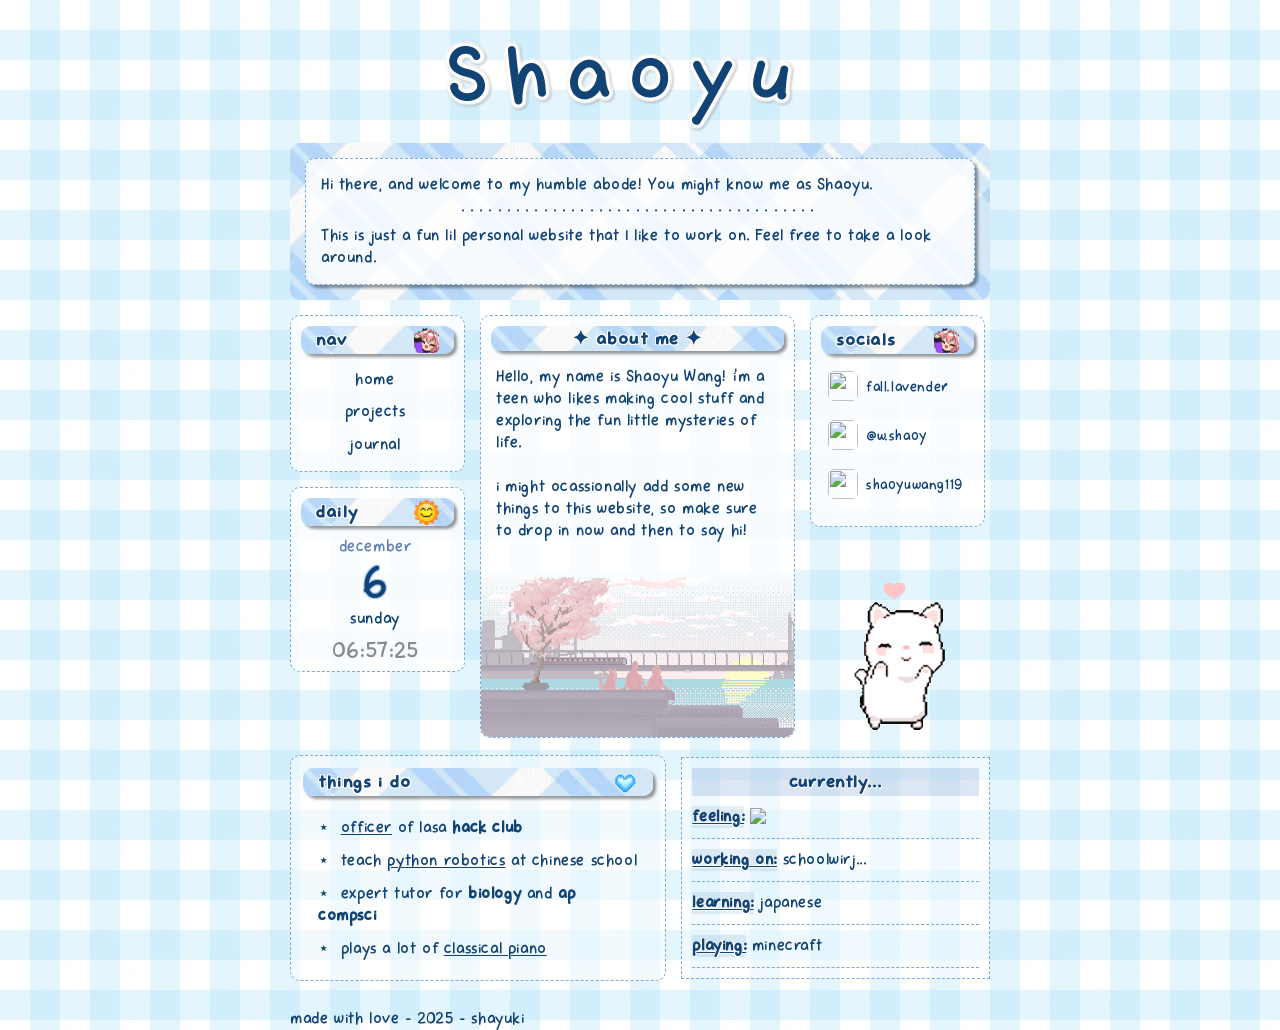
==== index.html @ 7810e4aa "Initial Commit" ====
<!doctype html>
<html lang="en">
	<head>
		<meta charset="utf-8" />
		<meta name="viewport" content="width=device-width,initial-scale=1" />
		<title>shayuki &nbsp >.<</title>

		<link rel="stylesheet" href="styles.css" />
		<link rel="icon" href="images/cat-icon1.png" />
	</head>

	<body>
		<div class="container">
			<div class="header">Shaoyu</div>
			<div class="plaid">
				<div class="mainbox boxshadow darkborder" style="margin: 0px">
					<div class="textbox" style="padding: 5px 0px">
						Hi there, and welcome to my humble abode! You might know
						me as Shaoyu.
						<center style="margin-bottom: 7px">
							. . . . . . . . . . . . . . . . . . . . . . . . . .
							. . . . . . . . . . . . .
						</center>
						This is just a fun lil personal website that I like to
						work on. Feel free to take a look around.
					</div>
				</div>
			</div>

			<div class="flexbox">
				<div class="sidebar">
					<div class="mainbox darkborder">
						<div class="subheaderbox boxshadow">
							<b>nav</b>
							<img src="images/wave.gif" class="icon" />
						</div>
						<div class="textbox">
							<div class="list">
								<a href="index.html" class="sidebar-link">
									home
								</a>
								<br />
								<a href="projects.html" class="sidebar-link">
									projects
								</a>
								<br />
								<a href="journal.html" class="sidebar-link">
									journal
								</a>
								<br />
							</div>
						</div>
					</div>

					<div class="mainbox border darkborder">
						<div class="subheaderbox boxshadow">
							<b>daily</b>
							<img src="images/sun.gif" class="icon" />
						</div>
						<div class="textbox">
							<div
								id="month"
								class="calendar-page"
								style="color: #6182b7"
							></div>
							<div
								id="date"
								class="calendar-page text-outline"
								style="font-size: 50px"
							></div>
							<div
								id="day"
								class="calendar-page"
								style="margin-top: -5px"
							></div>
							<div
								id="time"
								class="calendar-page text-outline-s"
								style="
									font-size: 25px;
									margin-top: 10px;
									color: rgb(139, 139, 139);
								"
							></div>
						</div>
					</div>
					<a
						href="https://openweathermap.org/city/4671654"
						target="_blank"
						id="weather"
					>
						<div
							class="calender-page"
							style="margin-top: -11px; padding-top: 15px"
						></div>
					</a>
				</div>

				<div class="middle">
					<div class="mainbox darkborder">
						<div
							class="subheaderbox boxshadow"
							style="padding: 0px"
						>
							<center><b> ✦ about me ✦</b></center>
						</div>
						<div class="textbox">
							Hello, my name is Shaoyu Wang! i'm a teen who likes
							making cool stuff and exploring the fun little
							mysteries of life. <br />
							<br />

							i might ocassionally add some new things to this
							website, so make sure to drop in now and then to say
							hi!
							<br />
						</div>
						<img
							src="images/banner.gif"
							width="110%"
							class="banner"
							style="margin: 35px -10px -17px"
						/>
					</div>
				</div>
				<div class="sidebar">
					<div class="mainbox darkborder">
						<div class="subheaderbox boxshadow">
							<b>socials</b>
							<img src="images/wave.gif" class="icon" />
						</div>

						<a
							href="https://discord.com/users/1142267912686665779"
							target="_blank"
							class="sidebar-link"
						>
							<div class="socialsbox">
								<img
									src="https://static.vecteezy.com/system/resources/previews/006/892/625/non_2x/discord-logo-icon-editorial-free-vector.jpg"
									class="socials"
								/>
								<span class="social-text">fall.lavender</span>
							</div>
						</a>

						<a
							href="https://www.instagram.com/w.shaoy/"
							target="_blank"
							class="sidebar-link"
						>
							<div class="socialsbox">
								<img
									src="https://cdn.pixabay.com/photo/2021/06/15/12/14/instagram-6338393_1280.png"
									class="socials"
								/>
								<span class="social-text">@w.shaoy</span>
							</div>
						</a>

						<a
							href="https://github.com/shaoyuwang119"
							target="_blank"
							class="sidebar-link"
						>
							<div class="socialsbox">
								<img
									src="https://cdn-icons-png.flaticon.com/512/2111/2111432.png"
									class="socials"
								/>
								<span class="social-text">shaoyuwang119</span>
							</div>
						</a>
					</div>
					<!-- <img src="images/banner.gif" style="border-radius:10px" title="credits: kotnaszynce, OpenGameArt.org"> -->
					<img src="images/catdance.gif" style="margin-top: 20px" />
				</div>
			</div>

			<div class="flexbox lower">
				<div class="thingsdo darkborder">
					<div class="subheaderbox boxshadow">
						<b>things i do</b>
						<img src="images/blueheart.gif" class="icon" />
					</div>
					<div class="doitem" style="margin-top: 15px">
						⋆&nbsp <u>officer</u> of lasa
						<b>hack club</b>
					</div>
					<div class="doitem">
						⋆&nbsp teach <u>python robotics</u> at chinese school
					</div>
					<div class="doitem">
						⋆&nbsp expert tutor for <b>biology</b> and
						<b>ap compsci</b>
					</div>
					<div class="doitem">
						⋆&nbsp plays a lot of <u>classical piano</u>
					</div>
					<div class="doitem"></div>
				</div>
				<div class="statusbox">
					<center
						style="
							font-size: 20px;
							letter-spacing: 1px;
							text-shadow:
								-0.5px -0.5px 0 #ffffff,
								0.5px -0.5px 0 #ffffff,
								-0.5px 0.5px 0 #ffffff,
								0.5px 0.5px 0 #ffffff;
							background-color: rgba(87, 128, 194, 0.2);
							padding: 2px;
						"
					>
						<b> currently...</b>
					</center>
					<div class="status-row">
						<span class="status-item">feeling:</span>
						<a href="https://www.imood.com/users/shayuki2"
							><img
								src="https://moods.imood.com/display/uname-shayuki2/imood.gif"
								height="16px"
								style="margin-bottom: -2px"
								border="0"
						/></a>
					</div>
					<div class="status-row">
						<span class="status-item">working on:</span>
						schoolwirj...
					</div>
					<div class="status-row">
						<span class="status-item">learning:</span>
						japanese
					</div>
					<div class="status-row">
						<span class="status-item">playing:</span>
						minecraft
					</div>
					<div class="status-row">
						<span class="status-item">watching:</span>
						the apothecary diaries
					</div>
					<div class="status-row">
						<span class="status-item">reading:</span>
						never let me go
					</div>
				</div>
			</div>
			<div class="flexbox">made with love - 2025 - shayuki</div>
		</div>
		<script src="script.js"></script>
	</body>
</html>
---- styles.css ----
html {
	font-family: "CuteFont";
	font-size: 18px;
	color: rgb(18, 67, 117);
	background-color: white;
	background-color: rgba(255, 255, 255, 0.486);
	background-blend-mode: overlay;
	background-image: url("images/blue-plaid.webp");
	/* background-attachment: fixed; */
	padding: 10px;
	letter-spacing: 0.6px;
}

@font-face {
	font-family: "CuteFont";
	src: url("fonts/Mochibop-Demo.ttf") format("truetype");
	font-weight: normal;
	font-style: normal;
}

.container {
	width: 700px;
	height: 100vh;
	margin: 0 auto;
	position: relative;
}

.header {
	margin-right: 40px;
	font-family: "CuteFont";
	font-size: 90px;
	text-align: center;
	color: #124375;
	text-shadow:
		-1px -1px 0 #ffffff,
		1px -1px 0 #ffffff,
		-1px 1px 0 #ffffff,
		1px 1px 0 #ffffff;
	filter: drop-shadow(0px 0px 1px white) drop-shadow(0px 0px 1px white)
		drop-shadow(0px 0px 1px white) drop-shadow(0px 0px 1px white)
		drop-shadow(0px 0px 1px white) drop-shadow(1px 1px 0px #0000004d);
	display: flex;
	justify-content: center;
	align-items: center;
	gap: 20px;

	animation: bounce 1.2s ease infinite;
}

@keyframes bounce {
	0% {
		transform: translateY(0);
	}
	25% {
		transform: translateY(-10px);
	}
	50% {
		transform: translateY(0);
	}
	75% {
		transform: translateY(-5px);
	}
	100% {
		transform: translateY(0);
	}
}

.top-line {
	border: 1px solid rgb(91, 142, 194);
	margin-top: 10px;
}

.topbar {
	display: flex;
	margin-bottom: 5px;
}

.top-menu {
	display: flex;
	margin-top: 20px;
	font-size: 24px;
}

.top-menu .sidebar-link {
	padding: 0px 15px;
}

.title {
	margin-right: 40px;
	font-family: "CuteFont";
	font-size: 60px;
	color: #124375;
	text-shadow:
		-1px -1px 0 #ffffff,
		1px -1px 0 #ffffff,
		-1px 1px 0 #ffffff,
		1px 1px 0 #ffffff;
	display: flex;
	justify-content: left;
	text-decoration: none;
	gap: 20px;
	letter-spacing: 1.5px;
}

.plaid {
	image-rendering: pixelated;
	margin: 15px auto;
	border-radius: 10px;
	padding: 15px;
	background-image: url("images/blue-plaid-diag.webp");
}

.mainbox {
	width: 100%;
	background-color: rgba(255, 255, 255, 0.8);
	padding: 10px;
	box-sizing: border-box;
	border-radius: 10px;
	border: 1px dashed #7babde;
	overflow: hidden;
	margin-bottom: 15px;
}

.banner {
	opacity: 85%;
	margin-bottom: -20px;
}

.border {
	border: 1px dashed #7babde;
	border-radius: 10px;
}

.darkborder:hover {
	border-color: rgb(65, 107, 150);
}

.sidebar {
	width: 25%;
	display: flex;
	flex-direction: column;
	height: 100%;
}

.middle {
	display: flex;
	height: 100%;
	width: 45%;
}

.headerbox {
	font-size: 30px;
	width: 45%;
	text-align: center;

	border-radius: 10px;
	background-image: url("images/blue-plaid-diag.webp");
	text-shadow:
		-1px -1px 0 #ffffff,
		1px -1px 0 #ffffff,
		-1px 1px 0 #ffffff,
		1px 1px 0 #ffffff;
	letter-spacing: 1px;
	padding: 2px 0px;
}

.subheaderbox {
	border-radius: 10px;
	background-image: url("images/blue-plaid-diag.webp");
	text-shadow:
		-1px -1px 0 #ffffff,
		1px -1px 0 #ffffff,
		-1px 1px 0 #ffffff,
		1px 1px 0 #ffffff;
	font-size: 20px;
	letter-spacing: 1.5px;
	padding: 2px 15px;
}

.textbox {
	padding-top: 15px;
	margin-left: 5px;
	margin-right: 10px;
}

.boxshadow {
	box-shadow: 3px 3px 3px rgba(0, 0, 0, 0.4);
}

.icon {
	height: 25px;
	float: right;
	border-radius: 5px;
}

.flexbox {
	margin: 10px 0px;
	display: flex;
	align-items: flex-start;
	gap: 15px;
}

.flexbox.lower {
	height: 200px;
	margin-top: 15px;
	margin-bottom: 40px;
	align-items: center;
}

.list {
	margin-top: -5px;
	text-align: center;
	line-height: 180%;
	text-decoration-thickness: 1px;
}

.sidebar-link {
	color: rgb(18, 67, 117);
	text-decoration: none;
}

.sidebar-link:hover {
	text-shadow:
		-0.3px -0.3px 0 #a8c9fe,
		0.3px -0.3px 0 #a8c9fe,
		-0.3px 0.3px 0 #a8c9fe,
		0.3px 0.3px 0 #a8c9fe;
}

.sidebar-link:active {
	text-decoration: underline;
}

.socialsbox {
	display: flex;
	align-items: center;
	gap: 10px;
	margin: 15px 0;
	margin-left: 5px;
	padding: 2px;
	border-radius: 10px;
	background: rgba(255, 255, 255, 0.05);
	/* transition:
		transform 0.2s ease,
		background 0.3s ease; */
}

.socials {
	width: 30px;
	height: 30px;
	border-radius: 6px;
}

.social-text {
	font-size: 16px;
	margin-left: -2px;
}

/* .socialsbox:hover {
	transform: translateX(4px);

	cursor: pointer;
} */

.social-link {
	border-radius: 8px;
	text-decoration: none;
	color: inherit;
	display: block;
}

.social-link:active {
	background: rgb(18, 67, 117, 0.1);
}

#weather {
	color: #124375;
	text-decoration: none;
}

#weather:hover {
	text-shadow:
		-0.3px -0.3px 0 #a8c9fe,
		0.3px -0.3px 0 #a8c9fe,
		-0.3px 0.3px 0 #a8c9fe,
		0.3px 0.3px 0 #a8c9fe;
}

#weather:active {
	text-decoration: underline;
	text-decoration-color: #124375;
	text-decoration-thickness: 1px;
}

.thingsdo {
	width: 55%;
	height: 100%;
	border: 1px dashed #7babde;
	padding: 12px;

	border-radius: 10px;
	background-color: rgba(255, 255, 255, 0.5);
}

.statusbox {
	background-color: rgba(255, 255, 255, 0.4);
	width: 45%;
	height: 100%;
	overflow: auto;
	border: 1px dashed #7babde;
	padding: 10px;
}

.status-row {
	margin: 10px 0px;
	padding: 0px 0px 10px;
	border-bottom: 1px dashed #7babde;
}

.status-item {
	background-color: rgba(25, 93, 161, 0.1);
	text-decoration: underline;
	font-weight: bold;
	text-shadow:
		-0.5px -0.5px 0 #ffffff,
		0.5px -0.5px 0 #ffffff,
		-0.5px 0.5px 0 #ffffff,
		0.5px 0.5px 0 #ffffff;
	text-decoration-thickness: 1px;
}

.doitem {
	padding: 5px 15px;
	u {
		text-decoration-thickness: 1px;
	}
}

/* .calendar {
  width: 100%;
  border-radius: 15px;
  overflow: hidden;
  background: #111;
  color: #fff;
  box-shadow: 0 0 15px #6c63ff;
}

.calendar-header {
  text-align: center;
  padding: 1px;
  background: #6c63ff;
  font-weight: bold;
}

.calendar-grid {
  display: grid;
  grid-template-columns: repeat(7, 1fr);
  text-align: center;
}

.day-name {
  font-weight: bold;
  padding: 5px;
  background: #222;
}

.day {
  padding: 1px;
  border: 1px solid #222;
}

.day:hover {
  background: #6c63ff;
  cursor: pointer;
} */

.empty {
	background: transparent;
	border: none;
}

.calendar-page {
	text-align: center;
	margin: -5px 0px;
}

.text-outline {
	text-shadow:
		-1px -1px 0 #a8c9fe,
		1px -1px 0 #a8c9fe,
		-1px 1px 0 #a8c9fe,
		1px 1px 0 #a8c9fe;
}
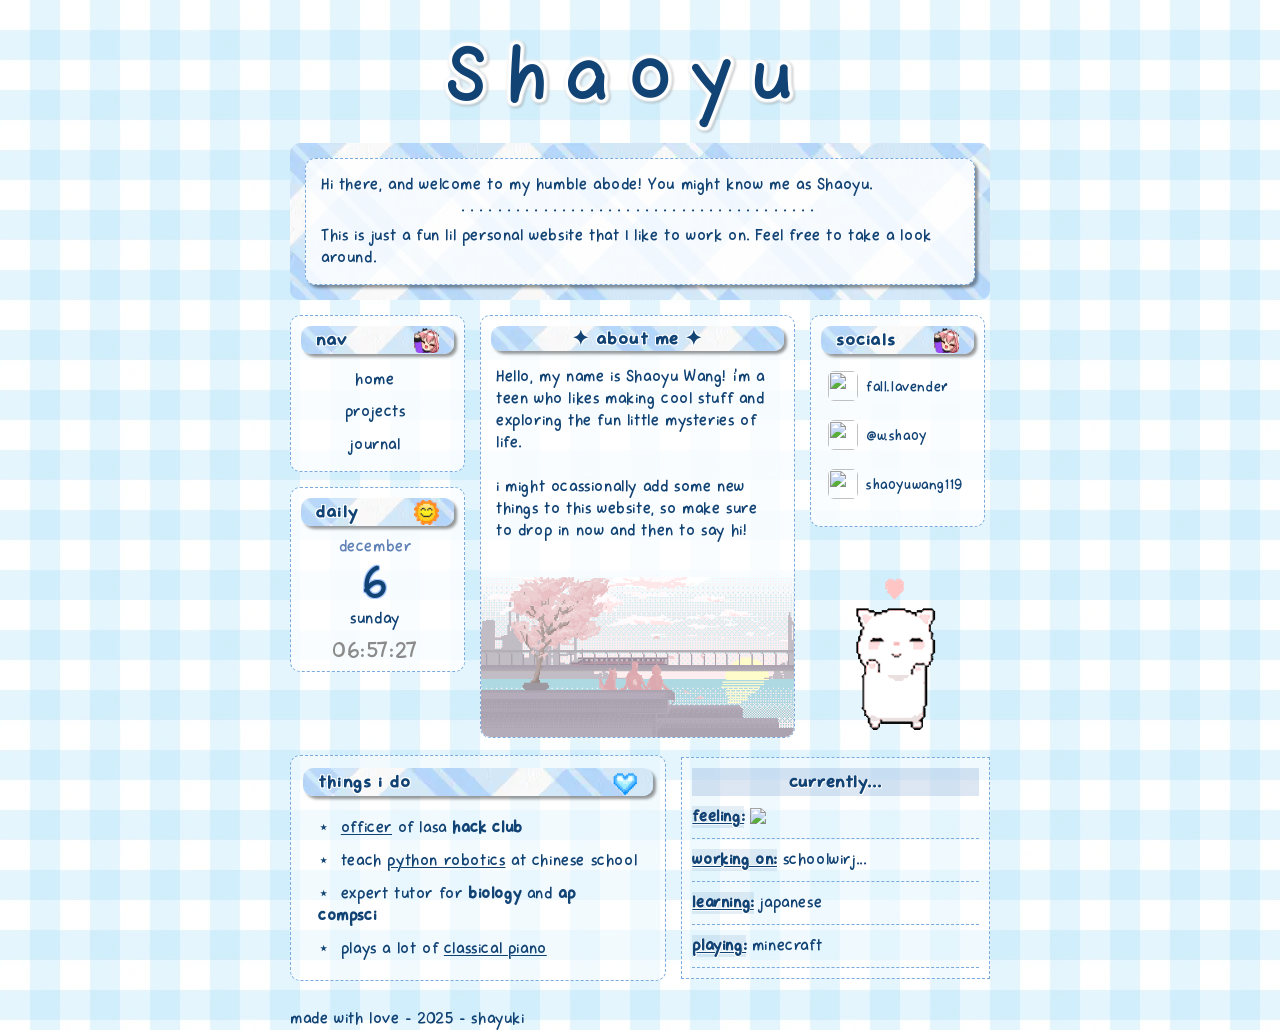
==== commit 303e43aa: "change title" ====
--- a/index.html
+++ b/index.html
@@ -3,7 +3,7 @@
 	<head>
 		<meta charset="utf-8" />
 		<meta name="viewport" content="width=device-width,initial-scale=1" />
-		<title>shayuki &nbsp >.<</title>
+		<title>shaoyu's personal website</title>
 
 		<link rel="stylesheet" href="styles.css" />
 		<link rel="icon" href="images/cat-icon1.png" />
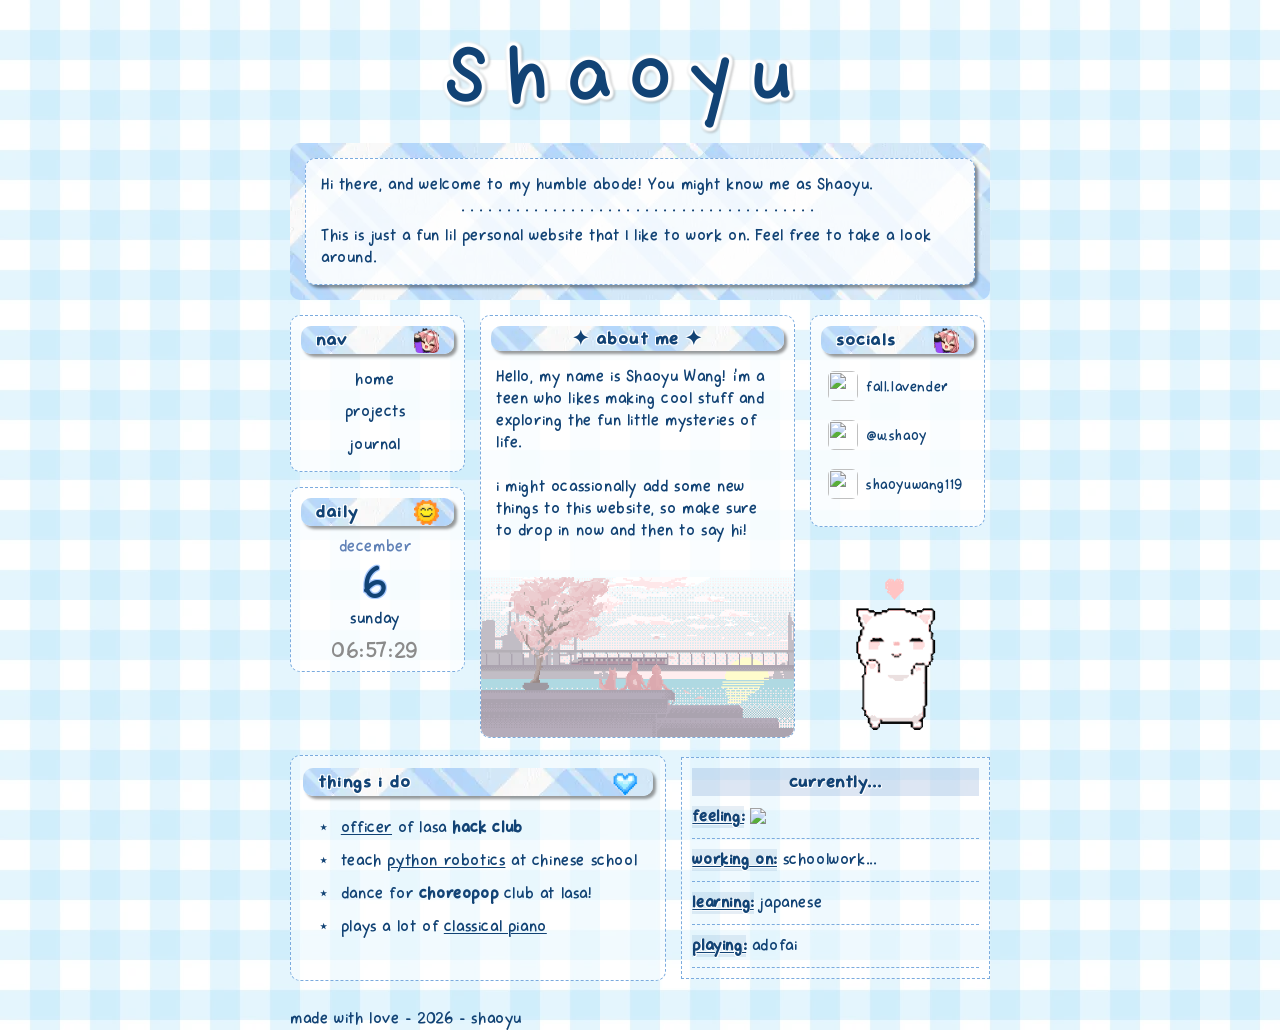
==== commit 45d70829: "update" ====
--- a/index.html
+++ b/index.html
@@ -191,8 +191,7 @@
 						⋆&nbsp teach <u>python robotics</u> at chinese school
 					</div>
 					<div class="doitem">
-						⋆&nbsp expert tutor for <b>biology</b> and
-						<b>ap compsci</b>
+						⋆&nbsp dance for <b>choreopop</b> club at lasa!
 					</div>
 					<div class="doitem">
 						⋆&nbsp plays a lot of <u>classical piano</u>
@@ -227,7 +226,7 @@
 					</div>
 					<div class="status-row">
 						<span class="status-item">working on:</span>
-						schoolwirj...
+						schoolwork...
 					</div>
 					<div class="status-row">
 						<span class="status-item">learning:</span>
@@ -235,7 +234,7 @@
 					</div>
 					<div class="status-row">
 						<span class="status-item">playing:</span>
-						minecraft
+						adofai
 					</div>
 					<div class="status-row">
 						<span class="status-item">watching:</span>
@@ -243,11 +242,11 @@
 					</div>
 					<div class="status-row">
 						<span class="status-item">reading:</span>
-						never let me go
+						the expanse series
 					</div>
 				</div>
 			</div>
-			<div class="flexbox">made with love - 2025 - shayuki</div>
+			<div class="flexbox">made with love - 2026 - shaoyu</div>
 		</div>
 		<script src="script.js"></script>
 	</body>
